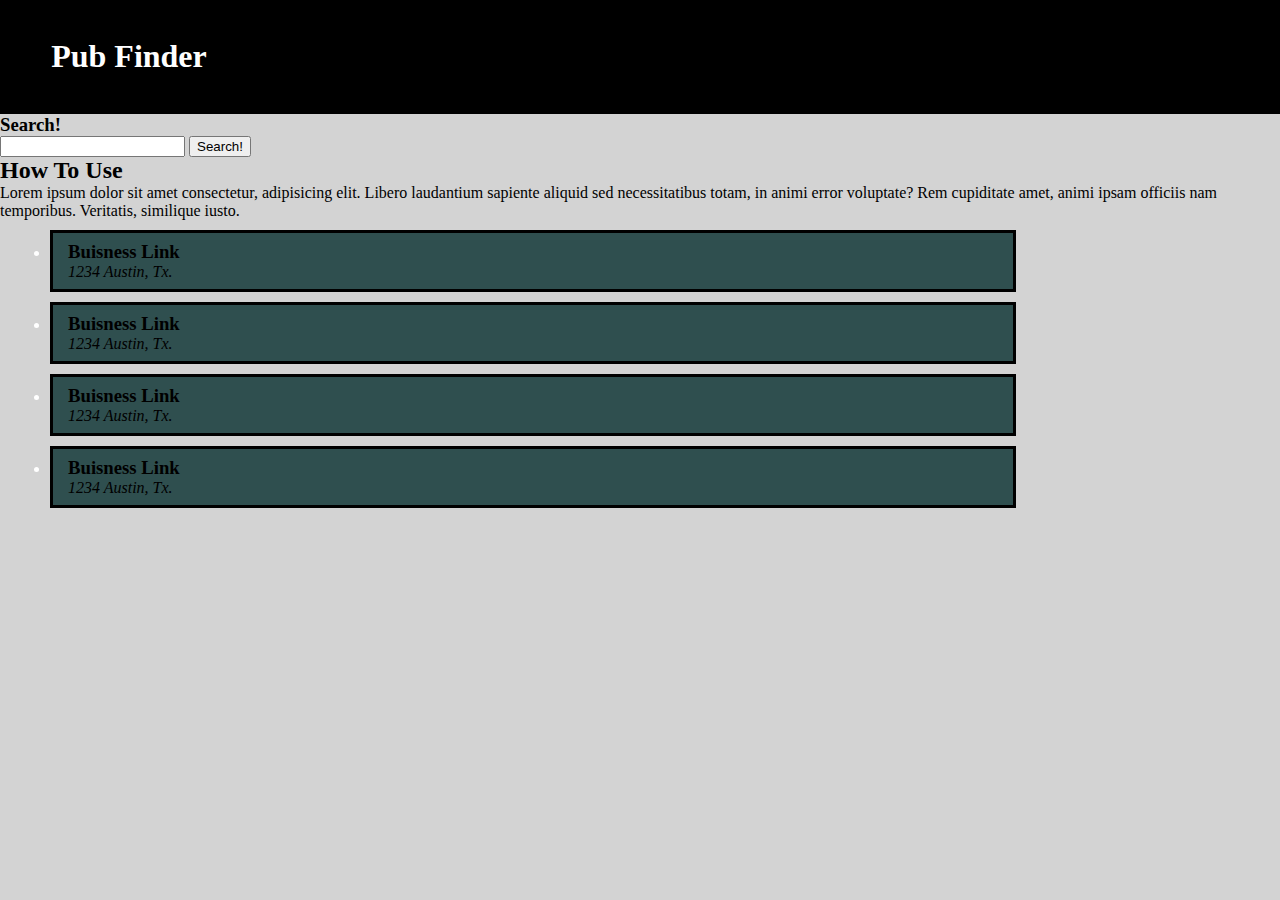
==== index.html @ 90e5ef2a "changed page title and header title to pub finder" ====
<!DOCTYPE html>
<html lang="en">
<head>
    <meta charset="UTF-8">
    <meta http-equiv="X-UA-Compatible" content="IE=edge">
    <meta name="viewport" content="width=device-width, initial-scale=1.0">
    <link rel="stylesheet" href="./assets/style.css">
    <title>Pub Finder</title>
</head>
<body>
    <header>
        <div class="header-section">
            <h1 class="page-title">Pub Finder</h1>
        </div>
    </header>

    <main>
        <div class="search">
            <h3 class="search-title">Search!</h3>
            <form class="search-text" id="search-form-container">
                <label class="search-form" for="search-text"></label>
                <input name="search-text" type="text" class="search-input" id="search" />
                <button type="submit" class="search-button">Search!</button>
            </form>
        </div>

        <section class="about-the-site">
            <h2 class="about-title">How To Use</h2>
            <p class="expl-par">Lorem ipsum dolor sit amet consectetur, adipisicing elit. Libero laudantium sapiente aliquid sed necessitatibus totam, in animi error voluptate? Rem cupiditate amet, animi ipsam officiis nam temporibus. Veritatis, similique iusto.</p>
        </section>

        <div class="prev-search-con">
            <ul class="prev-search-list">
                <li class="prev-search-item">
                    <a href="index-3.html" class="choice-link">
                        <h3 class="buisness-name">Buisness Link</h3>
                        <address class="buisness-address">1234 Austin, Tx.</address>
                    </a>
                </li>
                <li class="prev-search-item">
                    <a href="index-3.html" class="choice-link">
                        <h3 class="buisness-name">Buisness Link</h3>
                        <address class="buisness-address">1234 Austin, Tx.</address>
                    </a>
                </li>
                <li class="prev-search-item">
                    <a href="index-3.html" class="choice-link">
                        <h3 class="buisness-name">Buisness Link</h3>
                        <address class="buisness-address">1234 Austin, Tx.</address>
                    </a>
                </li>
                <li class="prev-search-item">
                    <a href="index-3.html" class="choice-link">
                        <h3 class="buisness-name">Buisness Link</h3>
                        <address class="buisness-address">1234 Austin, Tx.</address>
                    </a>
                </li>
            </ul>
        </div>
    
    <script src="./assets/script.js"></script>
</body>
</html>
---- assets/style.css ----
* {
    margin: auto
}
body {
    background-color: lightgrey;
}
.header-section {
    background-color: black;
    padding: 3% 4%;
    color: White;
}
.prev-search-item {
    width: 75%;
    font-size: 1.5;
    padding: 8px 15px;
    background-color: darkslategray;
    color: white;
    margin: 10px; 
    border: black 3px solid;
}

a {
    text-decoration: none;
    color: black;
}

a:hover {
    color: brown;
}

.brewery-name:hover {
    font-style: italic;
}


.modal-alerts{
    display: none;
}

.w3-container-alert-title {
    font-style: 40px;
}

.w3-container-alert-item {
    font-size: 25px;
}
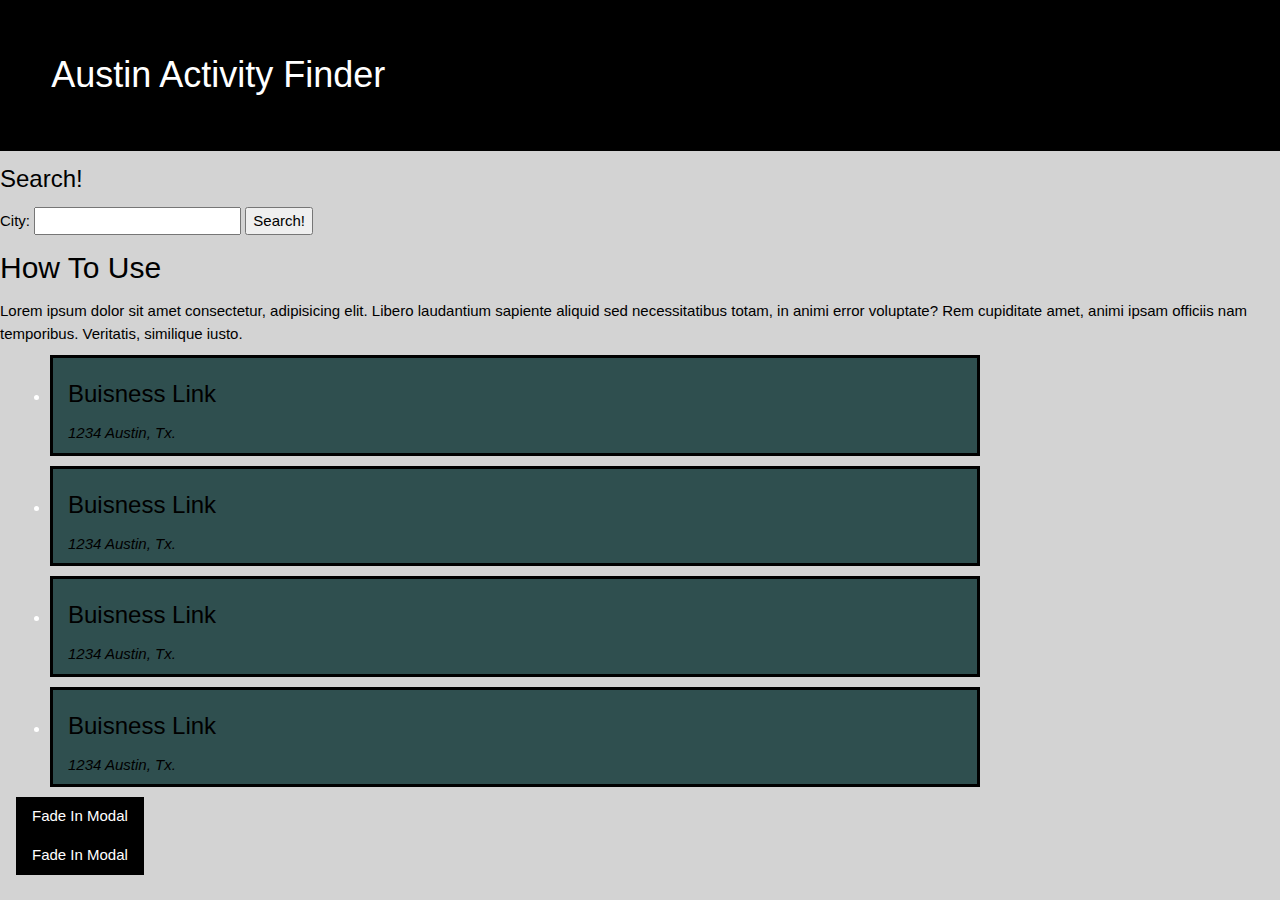
==== commit 6642c82c: "added starter code for local storage function on index 3" ====
--- a/index.html
+++ b/index.html
@@ -1,16 +1,19 @@
 <!DOCTYPE html>
 <html lang="en">
+
 <head>
     <meta charset="UTF-8">
     <meta http-equiv="X-UA-Compatible" content="IE=edge">
     <meta name="viewport" content="width=device-width, initial-scale=1.0">
+    <link rel="stylesheet" href="https://www.w3schools.com/w3css/4/w3.css">
     <link rel="stylesheet" href="./assets/style.css">
-    <title>Pub Finder</title>
+    <title>Austin Activity Finder</title>
 </head>
+
 <body>
     <header>
         <div class="header-section">
-            <h1 class="page-title">Pub Finder</h1>
+            <h1 class="page-title">Austin Activity Finder</h1>
         </div>
     </header>
 
@@ -18,15 +21,18 @@
         <div class="search">
             <h3 class="search-title">Search!</h3>
             <form class="search-text" id="search-form-container">
-                <label class="search-form" for="search-text"></label>
+                <label class="search-form" for="search-text">City:</label>
                 <input name="search-text" type="text" class="search-input" id="search" />
+
                 <button type="submit" class="search-button">Search!</button>
             </form>
         </div>
 
         <section class="about-the-site">
             <h2 class="about-title">How To Use</h2>
-            <p class="expl-par">Lorem ipsum dolor sit amet consectetur, adipisicing elit. Libero laudantium sapiente aliquid sed necessitatibus totam, in animi error voluptate? Rem cupiditate amet, animi ipsam officiis nam temporibus. Veritatis, similique iusto.</p>
+            <p class="expl-par">Lorem ipsum dolor sit amet consectetur, adipisicing elit. Libero laudantium sapiente
+                aliquid sed necessitatibus totam, in animi error voluptate? Rem cupiditate amet, animi ipsam officiis
+                nam temporibus. Veritatis, similique iusto.</p>
         </section>
 
         <div class="prev-search-con">
@@ -57,7 +63,47 @@
                 </li>
             </ul>
         </div>
-    
-    <script src="./assets/script.js"></script>
+
+        <!-- Modal for incorrect search -->
+        <div class="w3-container">
+
+            <button id="modal-search-alert" onclick="document.getElementById('id01').style.display='block'"
+                class="w3-button w3-black modal-alerts">Fade In Modal</button>
+
+            <div id="id01" class="w3-modal w3-animate-opacity">
+                <div class="w3-modal-content w3-card-4">
+                    <header class="w3-container w3-red">
+                        <span onclick="document.getElementById('id01').style.display='none'"
+                            class="w3-button w3-large w3-display-topright">&times;</span>
+                        <h2 class="w3-container-alert-title w3-container-alert">Alert</h2>
+                    </header>
+                    <div class="w3-container">
+                        <p class="w3-container-alert-item w3-container-alert">Please enter a city name</p>
+                    </div>
+                </div>
+            </div>
+        </div>
+
+        <div class="w3-container">
+
+            <button id="modal-script-api-error" onclick="document.getElementById('id01').style.display='block'"
+                class="w3-button w3-black modal-alerts">Fade In Modal</button>
+
+            <div id="id01" class="w3-modal w3-animate-opacity">
+                <div class="w3-modal-content w3-card-4">
+                    <header class="w3-container w3-red">
+                        <span onclick="document.getElementById('id01').style.display='none'"
+                            class="w3-button w3-large w3-display-topright">&times;</span>
+                        <h2 class="w3-container-alert-title w3-container-alert">Alert</h2>
+                    </header>
+                    <div class="w3-container">
+                        <p class="w3-container-alert-item w3-container-alert">Please enter a city name</p>
+                    </div>
+                </div>
+            </div>
+        </div>
+
+        <script src="./assets/js/script.js"></script>
 </body>
+
 </html>--- a/assets/style.css
+++ b/assets/style.css
@@ -31,6 +31,8 @@
 .brewery-name:hover {
     font-style: italic;
 }
+<<<<<<< HEAD
+=======
 
 
 .modal-alerts{
@@ -45,3 +47,4 @@
     font-size: 25px;
 }
 
+>>>>>>> 9be1e79db2f3670a513315c88a1a79f1685f068d
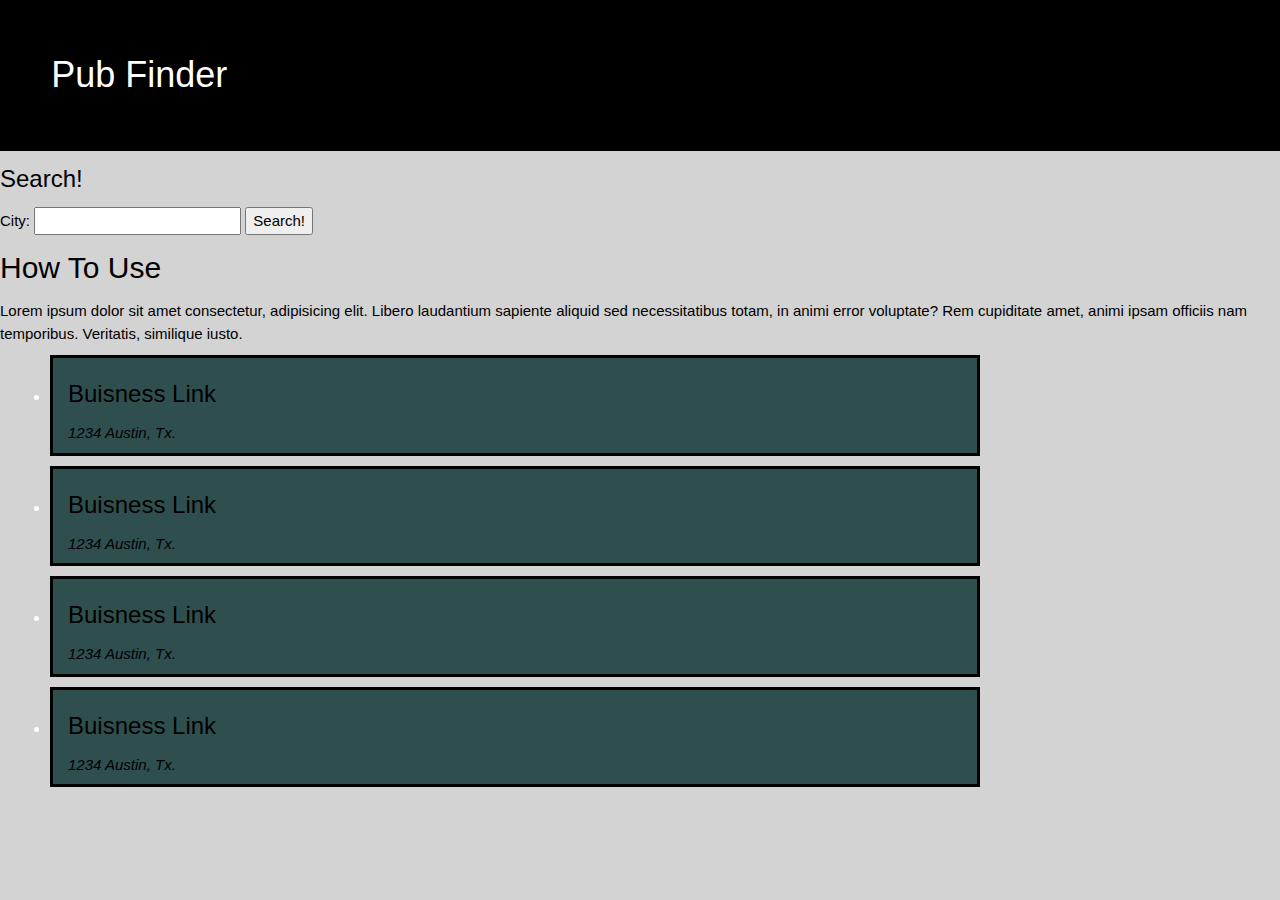
==== commit c7e18a17: "Merge pull request #33 from JaviD17/01-initial-html" ====
--- a/index.html
+++ b/index.html
@@ -7,13 +7,13 @@
     <meta name="viewport" content="width=device-width, initial-scale=1.0">
     <link rel="stylesheet" href="https://www.w3schools.com/w3css/4/w3.css">
     <link rel="stylesheet" href="./assets/style.css">
-    <title>Austin Activity Finder</title>
+    <title>Pub Finder</title>
 </head>
 
 <body>
     <header>
         <div class="header-section">
-            <h1 class="page-title">Austin Activity Finder</h1>
+            <h1 class="page-title">Pub Finder</h1>
         </div>
     </header>
 
--- a/assets/style.css
+++ b/assets/style.css
@@ -31,8 +31,6 @@
 .brewery-name:hover {
     font-style: italic;
 }
-<<<<<<< HEAD
-=======
 
 
 .modal-alerts{
@@ -47,4 +45,3 @@
     font-size: 25px;
 }
 
->>>>>>> 9be1e79db2f3670a513315c88a1a79f1685f068d
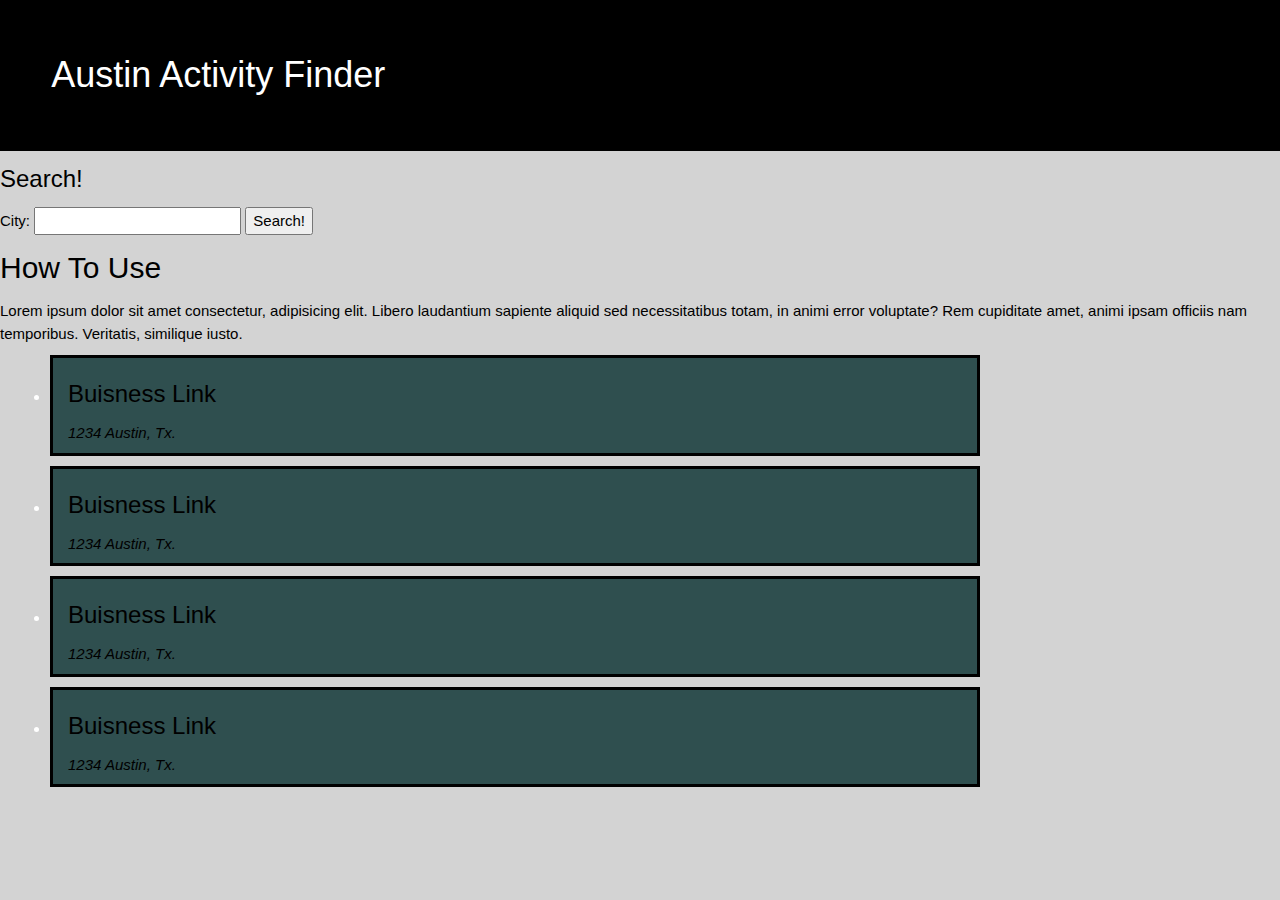
==== commit d2853450: "fixed merge" ====
--- a/index.html
+++ b/index.html
@@ -7,13 +7,13 @@
     <meta name="viewport" content="width=device-width, initial-scale=1.0">
     <link rel="stylesheet" href="https://www.w3schools.com/w3css/4/w3.css">
     <link rel="stylesheet" href="./assets/style.css">
-    <title>Pub Finder</title>
+    <title>Austin Activity Finder</title>
 </head>
 
 <body>
     <header>
         <div class="header-section">
-            <h1 class="page-title">Pub Finder</h1>
+            <h1 class="page-title">Austin Activity Finder</h1>
         </div>
     </header>
 
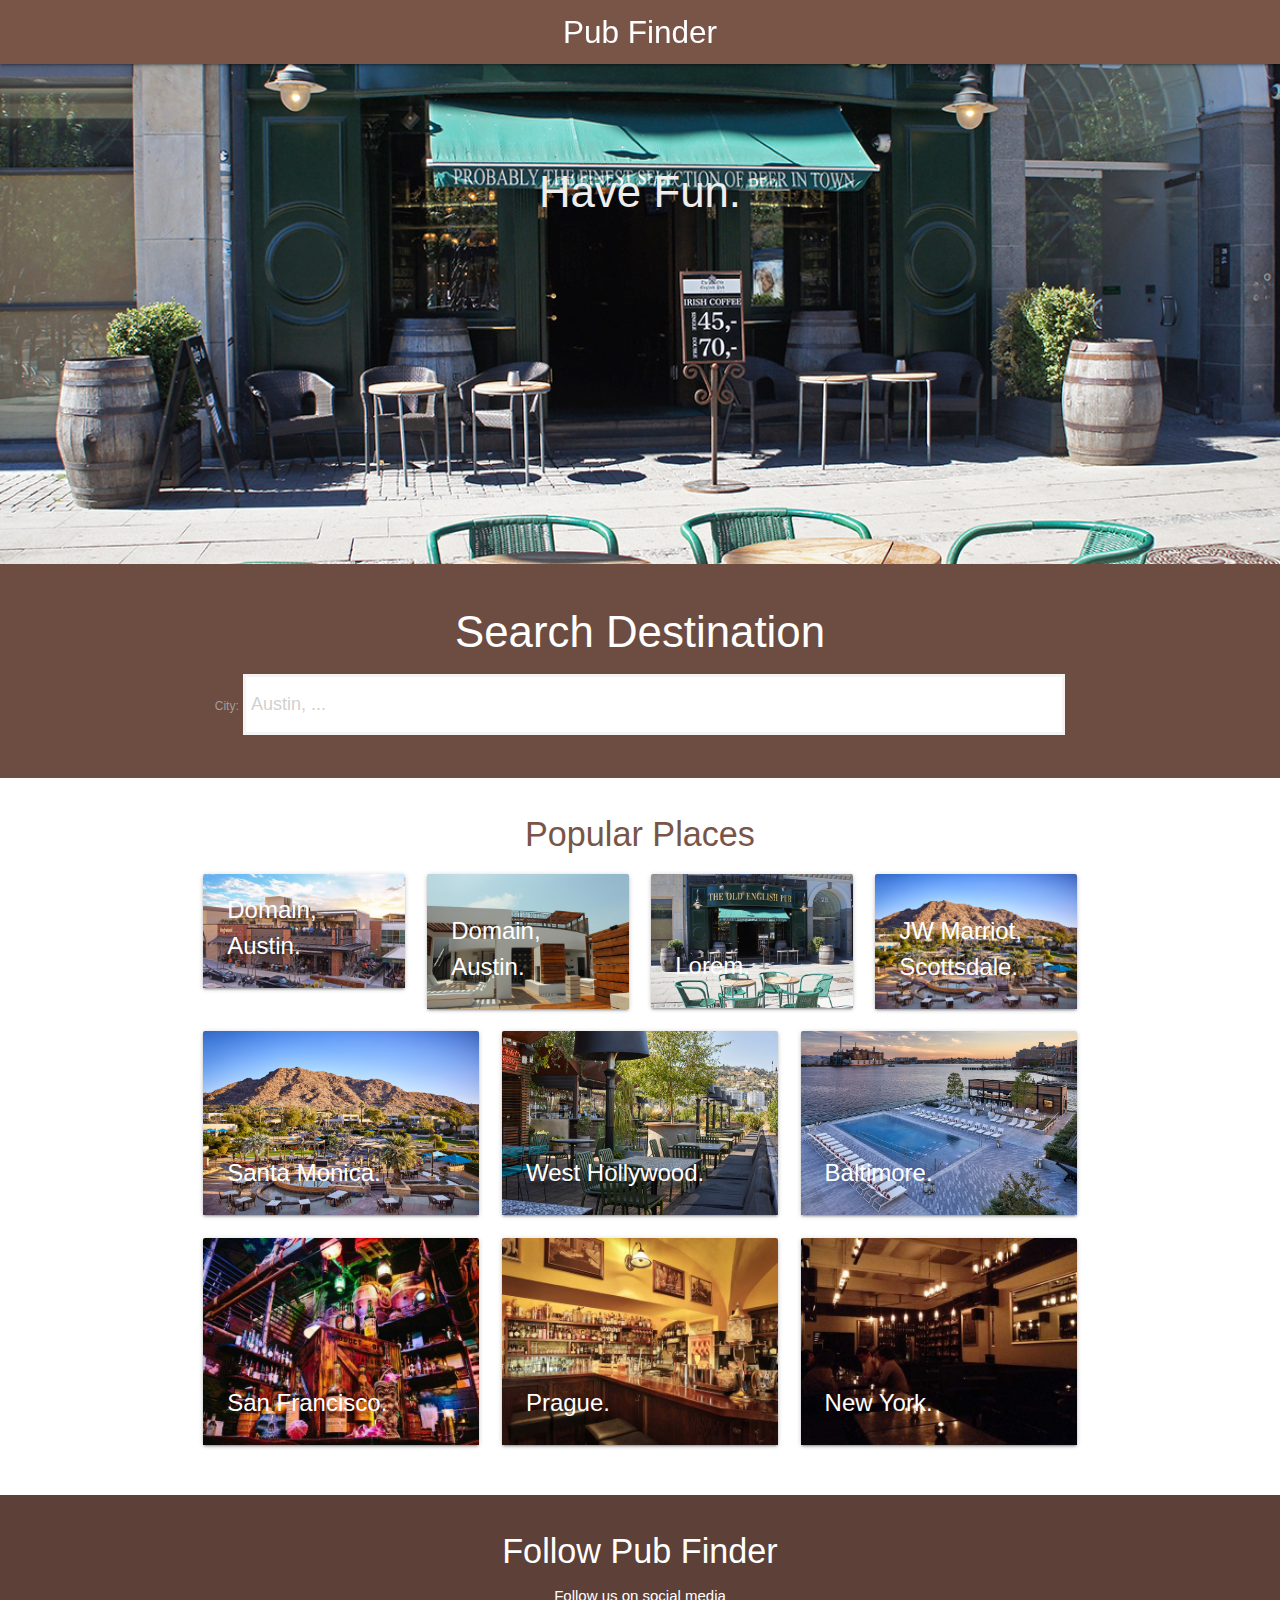
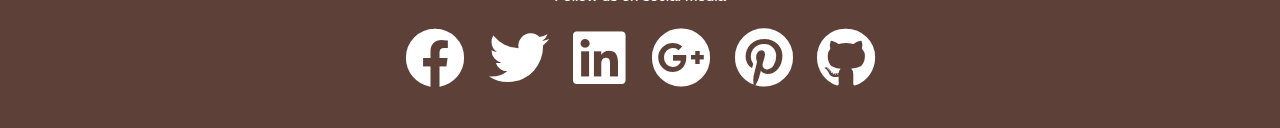
==== commit 673ec5cc: "hompage" ====
--- a/index.html
+++ b/index.html
@@ -2,40 +2,238 @@
 <html lang="en">
 
 <head>
-    <meta charset="UTF-8">
-    <meta http-equiv="X-UA-Compatible" content="IE=edge">
-    <meta name="viewport" content="width=device-width, initial-scale=1.0">
-    <link rel="stylesheet" href="https://www.w3schools.com/w3css/4/w3.css">
-    <link rel="stylesheet" href="./assets/style.css">
-    <title>Austin Activity Finder</title>
+    <!--Import Google Icon Font-->
+    <link href="https://fonts.googleapis.com/icon?family=Material+Icons" rel="stylesheet">
+    <!--Import materialize.css-->
+    <link rel="stylesheet" href="https://cdnjs.cloudflare.com/ajax/libs/materialize/1.0.0/css/materialize.min.css">
+    <link rel="stylesheet" href="https://cdnjs.cloudflare.com/ajax/libs/font-awesome/5.15.3/css/all.min.css" />
+    <link rel="stylesheet" href="./assets/styling.css">
+    <!--Let browser know website is optimized for mobile-->
+    <meta name="viewport" content="width=device-width, initial-scale=1.0"/>
+    <title> Pub Finder </title>
 </head>
 
 <body>
     <header>
-        <div class="header-section">
-            <h1 class="page-title">Austin Activity Finder</h1>
+        <div class="navbar-fixed">
+            <nav class="brown">
+              <div class="nav-wrapper">
+                <a href="#!" class="brand-logo center">Pub Finder</a>
+              </div>
+            </nav>
         </div>
     </header>
 
+    <!-- slider -->
+    <div class="slider">
+        <ul class="slides">
+            <li>
+                <img src="./assets/images/old_english_pub_01.jpeg">
+                <div class="caption center-align">
+                    <h3 class="light grey-text text-lighten-3">Have Fun.</h3>
+                </div>
+            </li>
+            <li>
+                <img src="./assets/images/pic6.jpg">
+            </li>
+            <li>
+                <img src="./assets/images/picture.jpg">
+                <div class="caption left-align">
+                    <h3 class="light grey-text text-lighten-3">Meet People.</h3>
+                </div>
+            </li>
+            <li>
+                <img src="./assets/images/pic3.jpg">
+                <div class="caption right-align">
+                    <h3 class="light grey-text text-lighten-3">Go Crazy.</h3>
+                </div>
+            </li>
+            <li>
+                <img src="./assets/images/westhollywood.jpg">
+            </li>
+            <li>
+                <img src="./assets/images/pic4.jpg">
+                <div class="caption center-align">
+                    <h3 class="light grey-text text-lighten-3">Its a competition out there, Stay Drunk.</h3>
+                </div>
+            </li>
+            <li>
+                <img src="./assets/images/sf.jpg">
+            </li>
+
+            <li>
+                <img src="./assets/images/pic5.jpg">
+                <div class="caption center-align">
+                    <h3 class="light grey-text text-lighten-3">Its a free world, be happy.</h3>
+                </div>
+            </li>
+            <li>
+                <img src="./assets/images/77degrees.jpg">
+                <div class="caption center-align">
+                    <h3 class="light grey-text text-lighten-3">Go Places.</h3>
+                </div>
+            </li>
+            <li>
+                <img src="./assets/images/rockrose.jpg">
+                <div class="caption center-align">
+                    <h3 class="light grey-text text-lighten-3">Meet the World.</h3>
+                </div>
+            </li>
+            <li>
+                <img src="./assets/images/baltimor.jpg">
+            </li>
+            <li>
+                <img src="./assets/images/jwm.jpg">
+            </li>
+            <li>
+                <img src="./assets/images/ny.jpg">
+            </li>
+            <li>
+                <img src="./assets/images/Prague.jpg">
+            </li>
+
+        </ul>
+    </div>
+
     <main>
-        <div class="search">
-            <h3 class="search-title">Search!</h3>
-            <form class="search-text" id="search-form-container">
-                <label class="search-form" for="search-text">City:</label>
-                <input name="search-text" type="text" class="search-input" id="search" />
-
-                <button type="submit" class="search-button">Search!</button>
-            </form>
+        <!-- search area -->
+        <div class="search section section-search brown darken-1 white-text center">
+            <div class="container">
+                <div class="row">
+                    <div class="col-s12">
+                        <h3 class="search-title">Search Destination</h3>
+                        <form class="search-text" id="search-form-container">
+                            <label class="search-form" for="search-text">City:</label>
+                            <input name="search-text" type="text" class="search-input white brown-text" id="search" placeholder="Austin, ..."/>
+
+                            <!-- <button type="submit" class="search-button">Search!</button> -->
+                        </form>
+                    </div>
+                </div>
+            </div>
         </div>
-
-        <section class="about-the-site">
-            <h2 class="about-title">How To Use</h2>
-            <p class="expl-par">Lorem ipsum dolor sit amet consectetur, adipisicing elit. Libero laudantium sapiente
-                aliquid sed necessitatibus totam, in animi error voluptate? Rem cupiditate amet, animi ipsam officiis
-                nam temporibus. Veritatis, similique iusto.</p>
+        
+        <!-- popular places -->
+        <section id="popular" class="section section-popular">
+            <div class="container">
+                <div class="row">
+                    <h4 class="center"> <span class="brown-text"> Popular Places </span></h4>
+                    <div class="col s12 m3">
+                        <div class="card">
+                            <div class="card-image">
+                                <img src="./assets/images/rockrose.jpg" alt="">
+                                <span class="card-title">Domain, Austin.</span>
+                            </div>
+                        </div>
+                    </div>
+                    <div class="col s12 m3">
+                        <div class="card">
+                            <div class="card-image">
+                                <img src="./assets/images/77degrees.jpg" alt="">
+                                <span class="card-title">Domain, Austin.</span>
+                            </div>
+                        </div>
+                    </div>
+                    <div class="col s12 m3">
+                        <div class="card">
+                            <div class="card-image">
+                                <img src="./assets/images/old_english_pub_01.jpeg" alt="">
+                                <span class="card-title">Lorem.</span>
+                            </div>
+                        </div>
+                    </div>
+                    <div class="col s12 m3">
+                        <div class="card">
+                            <div class="card-image">
+                                <img src="./assets/images/jwm.jpg" alt="">
+                                <span class="card-title">JW Marriot, Scottsdale.</span>
+                            </div>
+                        </div>
+                    </div>
+                    <div class="col s12 m4">
+                        <div class="card">
+                            <div class="card-image">
+                                <img src="./assets/images/pic6.jpg" alt="">
+                                <span class="card-title">Santa Monica.</span>
+                            </div>
+                        </div>
+                    </div>
+                    <div class="col s12 m4">
+                        <div class="card">
+                            <div class="card-image">
+                                <img src="./assets/images/westhollywood.jpg" alt="">
+                                <span class="card-title">West Hollywood.</span>
+                            </div>
+                        </div>
+                    </div>
+                    <div class="col s12 m4">
+                        <div class="card">
+                            <div class="card-image">
+                                <img src="./assets/images/baltimor.jpg" alt="">
+                                <span class="card-title">Baltimore.</span>
+                            </div>
+                        </div>
+                    </div>
+                    <div class="col s12 m4">
+                        <div class="card">
+                            <div class="card-image">
+                                <img src="./assets/images/sf.jpg" alt="">
+                                <span class="card-title">San Francisco.</span>
+                            </div>
+                        </div>
+                    </div>
+                    <div class="col s12 m4">
+                        <div class="card">
+                            <div class="card-image">
+                                <img src="./assets/images/Prague.jpg" alt="">
+                                <span class="card-title">Prague.</span>
+                            </div>
+                        </div>
+                    </div>
+                    <div class="col s12 m4">
+                        <div class="card">
+                            <div class="card-image">
+                                <img src="./assets/images/ny.jpg" alt="">
+                                <span class="card-title">New York.</span>
+                            </div>
+                        </div>
+                    </div>
+                </div>
+            </div>
         </section>
-
-        <div class="prev-search-con">
+      
+        <!-- social media section -->
+        <section class="section section-follow brown darken-2 white-text center">
+            <div class="container">
+                <div class="row">
+                    <div class="col s12">
+                        <h4>Follow Pub Finder</h4>
+                        <p>Follow us on social media</p>
+                        <a href="https://facebook.com" class="white-text">
+                            <i class="fab fa-facebook fa-4x"></i>
+                        </a>
+                        <a href="https://twitter.com" class="white-text">
+                            <i class="fab fa-twitter fa-4x"></i>
+                        </a>
+                        <a href="https://linkedin.com" class="white-text">
+                            <i class="fab fa-linkedin fa-4x"></i>
+                        </a>
+                        <a href="https://google.com" class="white-text">
+                            <i class="fab fa-google-plus fa-4x"></i>
+                        </a>
+                        <a href="https://pinterest.com" class="white-text">
+                            <i class="fab fa-pinterest fa-4x"></i>
+                        </a>   
+                        <a href="https://github.com" class="white-text">
+                            <i class="fab fa-github fa-4x"></i>
+                        </a>   
+
+                    </div>
+                </div>
+            </div>
+        </section>
+      
+        <!-- <div class="prev-search-con">
             <ul class="prev-search-list">
                 <li class="prev-search-item">
                     <a href="index-3.html" class="choice-link">
@@ -62,10 +260,10 @@
                     </a>
                 </li>
             </ul>
-        </div>
+        </div> -->
 
         <!-- Modal for incorrect search -->
-        <div class="w3-container">
+        <!-- <div class="w3-container">
 
             <button id="modal-search-alert" onclick="document.getElementById('id01').style.display='block'"
                 class="w3-button w3-black modal-alerts">Fade In Modal</button>
@@ -101,9 +299,12 @@
                     </div>
                 </div>
             </div>
-        </div>
-
-        <script src="./assets/js/script.js"></script>
+        </div> -->
+    </main>
+    <!-- Compiled and minified JavaScript -->
+    <script src="https://cdnjs.cloudflare.com/ajax/libs/materialize/1.0.0/js/materialize.min.js"></script>
+    <script src="./assets/scriptstyling.js"></script>
+    <script src="./assets/js/script.js"></script>
 </body>
 
 </html>--- a/assets/styling.css
+++ b/assets/styling.css
@@ -0,0 +1,11 @@
+.section-search input {
+    padding: 5px !important;
+    font-size: 18px !important;
+    width: 90% !important;
+    border: #f4f4f4 3px solid !important; 
+}
+
+.section-follow .fa-4x {
+    margin: 5px 10px;
+
+}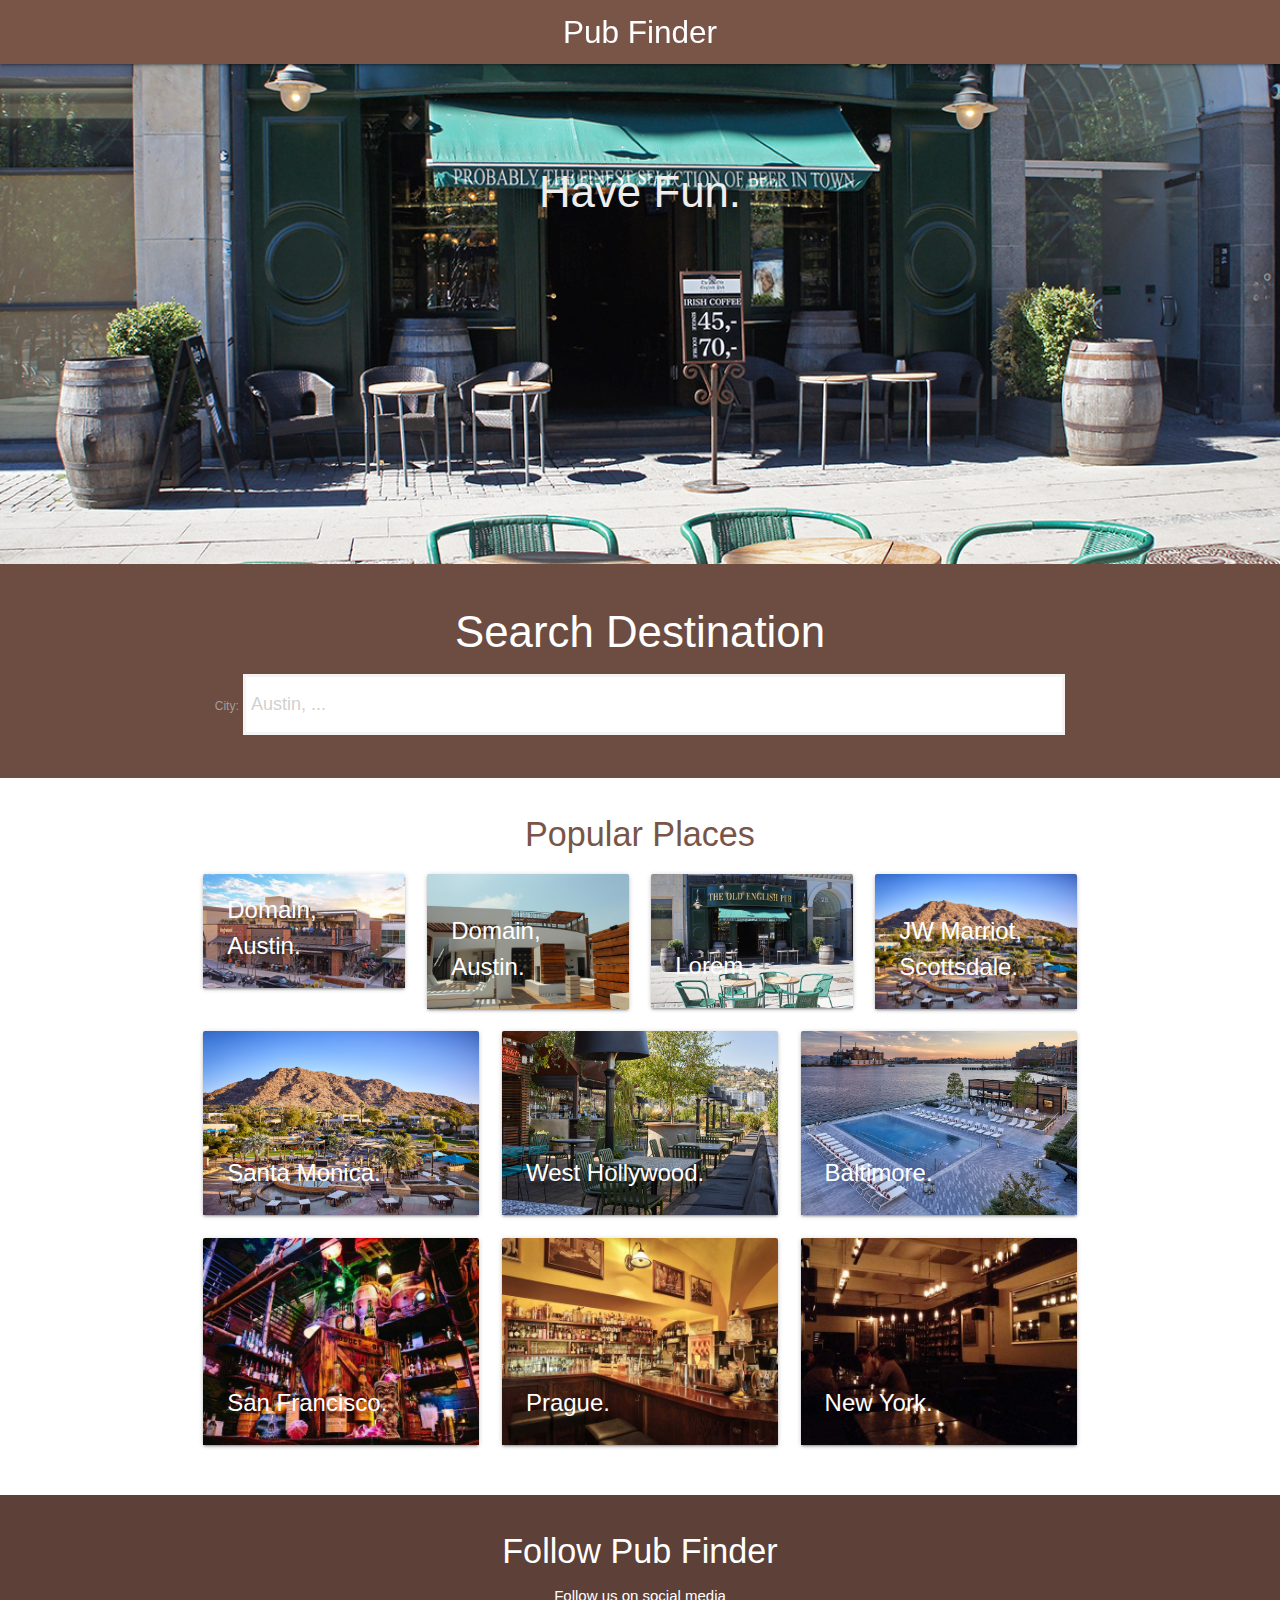
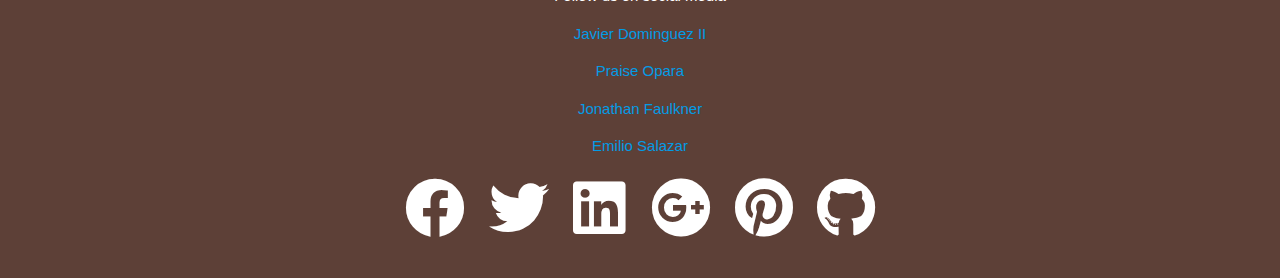
==== commit c4abc995: "github accounts" ====
--- a/index.html
+++ b/index.html
@@ -209,6 +209,19 @@
                     <div class="col s12">
                         <h4>Follow Pub Finder</h4>
                         <p>Follow us on social media</p>
+                        <a href="https://github.com/JaviD17/">
+                            <p>Javier Dominguez II</p>
+                        </a>
+                        <a href="https://github.com/kingopara">
+                            <p>Praise Opara</p>
+                        </a>                        
+                        <a href="https://github.com/JonnyFaulkner">
+                            <p>Jonathan Faulkner</p>
+                        </a>                        
+                        <a href="https://github.com/Emilio-Salazar">
+                            <p>Emilio Salazar</p>
+                        </a>
+
                         <a href="https://facebook.com" class="white-text">
                             <i class="fab fa-facebook fa-4x"></i>
                         </a>
